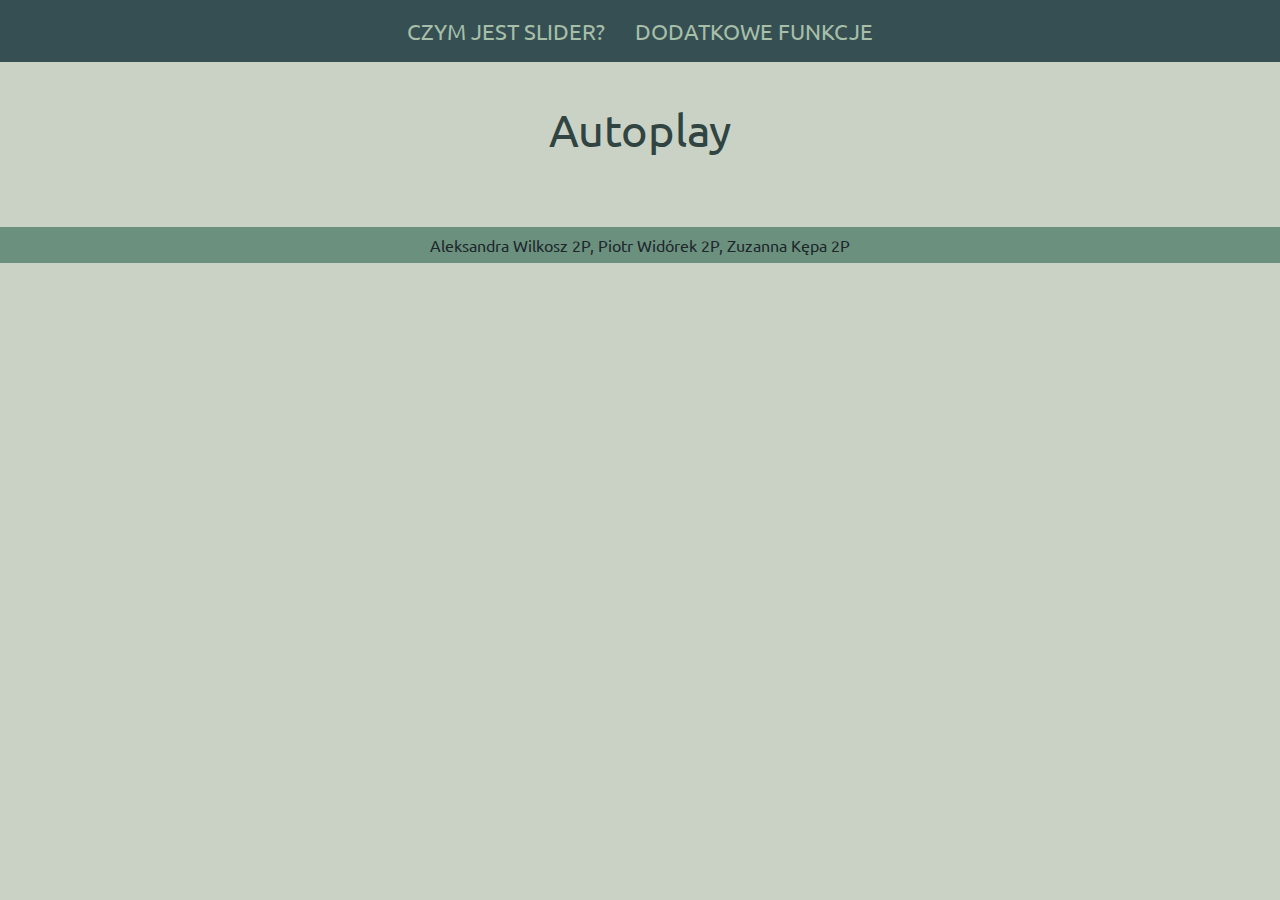
==== podstrony/funkcje/autoplay.html @ aced5589 "Breadcrumbs" ====
<!DOCTYPE html>
<html lang="pl">

<head>
    <meta charset="UTF-8">
    <meta name="viewport" content="width=device-width, initial-scale=1.0">

    <link rel="stylesheet" href="../../style/arkusz_zerujacy.css">
    <link rel="stylesheet" href="../../style/podstrony.css">
    <link rel="stylesheet" href="../../biblioteka/highlight/styles/atom-one-dark-reasonable.min.css">

    <title>Autoplay</title>
</head>

<body>
    <nav>
        <ul class="menu">

            <li>
                <p>Czym jest slider?</p>
                <ul class="dropdown" style="width: 215px;">
                    <a href="../info/informacje.html">
                        <li>Informacje</li>
                    </a>
                    <a href="../info/podstawy.html">
                        <li>Podstawy Slidera</li>
                    </a>
                </ul>

            </li>
            <li>
                <p>Dodatkowe funkcje</p>
                <ul class="dropdown" style="width: 250px;">
                    <a href="../funkcje/breadcrumbs.html">
                        <li>Breadcrumbs</li>
                    </a>
                    <a href="../funkcje/fade.html">
                        <li>Fade</li>
                    </a>
                    <a href="../funkcje/autoplay.html">
                        <li>Autoplay</li>
                    </a>
                    <a href="../funkcje/infinite.html">
                        <li>Infite slider</li>
                    </a>
                </ul>
            </li>

        </ul>
    </nav>

    <div class="cont">
        <header>
            <h1>Autoplay</h1>
        </header>

        <div class="opisy flex">
            <div class="opis">
            </div>
        </div>

    </div>
    <footer>
        Aleksandra Wilkosz 2P, Piotr Widórek 2P, Zuzanna Kępa 2P
    </footer>
    <script src="../../biblioteka/highlight/highlight.min.js"></script>
    <script>hljs.highlightAll();</script>
</body>

</html>
---- style/arkusz_zerujacy.css ----
/* http://meyerweb.com/eric/tools/css/reset/ 
   v2.0 | 20110126
   License: none (public domain)
*/

html, body, div, span, applet, object, iframe,
h1, h2, h3, h4, h5, h6, p, blockquote, pre,
a, abbr, acronym, address, big, cite, code,
del, dfn, em, img, ins, kbd, q, s, samp,
small, strike, strong, sub, sup, tt, var,
b, u, i, center,
dl, dt, dd, ol, ul, li,
fieldset, form, label, legend,
table, caption, tbody, tfoot, thead, tr, th, td,
article, aside, canvas, details, embed, 
figure, figcaption, footer, header, hgroup, 
menu, nav, output, ruby, section, summary,
time, mark, audio, video {
    margin: 0;
    padding: 0;
    border: 0;
    font-size: 100%;
    font: inherit;
    vertical-align: baseline;
}
/* HTML5 display-role reset for older browsers */
article, aside, details, figcaption, figure, 
footer, header, hgroup, menu, nav, section {
    display: block;
}
body {
    line-height: 1;
}
 ul {
    list-style: none;
}
blockquote, q {
    quotes: none;
}
blockquote:before, blockquote:after,
q:before, q:after {
    content: '';
    content: none;
}
table {
    border-collapse: collapse;
    border-spacing: 0;
}
* {
    box-sizing: border-box;
}
---- style/podstrony.css ----
@import url('https://fonts.googleapis.com/css2?family=Ubuntu:wght@700&display=swap');

:root {
    --light-color: #ffe7e7;
    --accent-2: #ca1f3d;
}

body {
    font-family: 'Ubuntu', sans-serif;
    background: #cad2c5;
    min-width: 960px;
}

.cont {
    margin: auto;
    width: 960px;
    display: flex;
    flex-direction: column;
    padding: 15px;
}

.flex {
    display: flex;
    justify-content: center;
    align-items: center;
}

nav {
    width: 100%;
    background-color: #354f52;
    position: sticky;
    top: 0;
    z-index: 1;
}

header {
    color: #304442;
    font-size: 45px;
    width: fit-content;
    max-width: 900px;
    margin: 0 auto;
    display: flex;
    justify-content: center;
    padding: 30px;
    padding-bottom: 0;
    gap: 20px;
}

footer {
    color:#1e272c;
    width:100%;
    padding:10px;
    text-align: center;
    background: #6b917e;
}

header a:hover {
    background-color: var(--accent-2);
    background-clip: text;
    -webkit-background-clip: text;
    -webkit-text-fill-color: transparent;
    transition: 0.2s;
}

@keyframes shine {
    to {
      background-position: 200% center;
    }
  }

.przyciski {
    flex-direction: column;
    gap: 10px;
}

.butt {
    background-color: var(--accent-1);
    color: var(--dark-color);
    padding: 15px;
    border-radius: 10px;
    width: 200px;
    height: fit-content;
    text-align: center;
    cursor: pointer;
}

.butt:first-of-type {
    background-color: var(--accent-2);
}

.butt:hover{
    transform: scale(1.02);
}

.opisy {
    margin: 20px;
    flex-direction: column;
}

strong {
    color: var(--accent-2);
}

.przyklad, .opis, .kod {
    width: 800px;
}

.opis {
    padding: 10px;
}

h2 {
    font-size: 35px;
    color: #304442;
    padding-top:30px;
    margin-bottom: 30px;
    text-align: center;
}

.opis p {
    font-size: 20px;
    line-height: 22px;
    margin: 15px;
}

code {
    padding: 5px;
    font-size: 18px;
    line-height: 24px;
}

.przyklad {
    height: 400px;
    display: grid;
    grid-template-columns: 510px 1fr;
    color: var(--dark-color);
    border: 10px solid var(--dark-color);
    margin-bottom: 30px;
    margin-top: 10px;
}

.grid-przyklad {
    width: 510px;
    border-right: 10px solid var(--dark-color);
    display: grid;
    overflow: auto;
}

.grid-item {
    display: flex;
    justify-content: center;
    align-items: center;
    font-size: 35px;
}

input[type="radio"] {
    display: none;
}

input[type="range"] {
    accent-color: var(--accent-2);
    width: 170px;
}
.menu {
    margin: auto;
    width: 900px;
    display: flex;
    justify-content: center;
    gap: 30px;
    position: relative;
}

.menu > li {
    display: inline-block;
    padding: 20px 0;
    cursor: pointer;
}

.menu p, .menu > li > a {
    text-transform: uppercase;
    text-decoration: none;
    font-size: 22px;
    color: #a7bea9;
}

.dropdown {
    font-size: 18px;
    margin: 20px 0;
    padding: 5px 0;
    position: absolute;
    display: none;
    background-color: #a7bea9 ;
}

.dropdown li {
    padding: 12px 15px;
    z-index: 1;
}

.dropdown a {
    text-decoration: none;
    color: var(--dark-color);
}

.menu > li:hover > .dropdown {
    display: block;
}

.dropdown li:hover {
    background-color: #354f52;
    color: #a7bea9;
}

.opis ul {
    list-style-type:disc;
    margin-left: 80px;
    font-size: 1.2em;
}

ol {
    line-height: 22px;
    padding-left: 20px;
}
---- biblioteka/highlight/styles/atom-one-dark-reasonable.min.css ----
pre code.hljs{display:block;overflow-x:auto;padding:1em;width:100%}code.hljs{padding:3px 5px}.hljs{color:#abb2bf;background:#282c34}.hljs-keyword,.hljs-operator,.hljs-pattern-match{color:#f92672}.hljs-function,.hljs-pattern-match .hljs-constructor{color:#61aeee}.hljs-function .hljs-params{color:#a6e22e}.hljs-function .hljs-params .hljs-typing{color:#fd971f}.hljs-module-access .hljs-module{color:#7e57c2}.hljs-constructor{color:#e2b93d}.hljs-constructor .hljs-string{color:#9ccc65}.hljs-comment,.hljs-quote{color:#b18eb1;font-style:italic}.hljs-doctag,.hljs-formula{color:#c678dd}.hljs-deletion,.hljs-name,.hljs-section,.hljs-selector-tag,.hljs-subst{color:#e06c75}.hljs-literal{color:#56b6c2}.hljs-addition,.hljs-attribute,.hljs-meta .hljs-string,.hljs-regexp,.hljs-string{color:#98c379}.hljs-built_in,.hljs-class .hljs-title,.hljs-title.class_{color:#e6c07b}.hljs-attr,.hljs-number,.hljs-selector-attr,.hljs-selector-class,.hljs-selector-pseudo,.hljs-template-variable,.hljs-type,.hljs-variable{color:#d19a66}.hljs-bullet,.hljs-link,.hljs-meta,.hljs-selector-id,.hljs-symbol,.hljs-title{color:#61aeee}.hljs-emphasis{font-style:italic}.hljs-strong{font-weight:700}.hljs-link{text-decoration:underline}
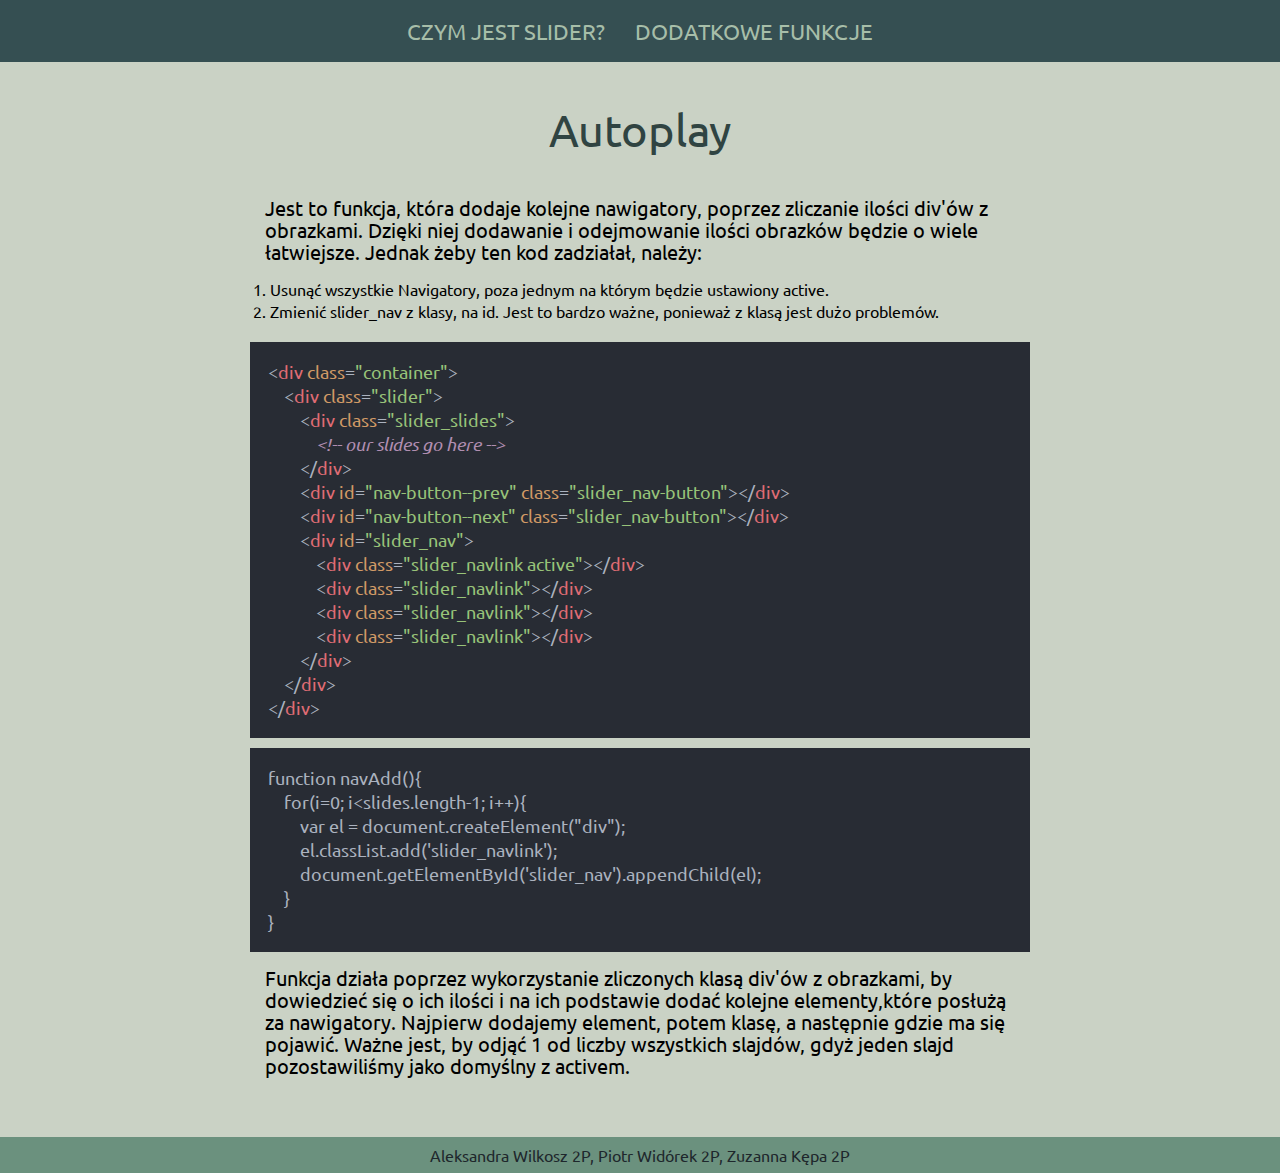
==== commit cad36f21: "autoplay" ====
--- a/podstrony/funkcje/autoplay.html
+++ b/podstrony/funkcje/autoplay.html
@@ -34,14 +34,11 @@
                     <a href="../funkcje/breadcrumbs.html">
                         <li>Breadcrumbs</li>
                     </a>
-                    <a href="../funkcje/fade.html">
-                        <li>Fade</li>
-                    </a>
                     <a href="../funkcje/autoplay.html">
                         <li>Autoplay</li>
                     </a>
                     <a href="../funkcje/infinite.html">
-                        <li>Infite slider</li>
+                        <li>AutoAdd</li>
                     </a>
                 </ul>
             </li>
@@ -56,6 +53,45 @@
 
         <div class="opisy flex">
             <div class="opis">
+                <p>
+                    Jest to funkcja, która dodaje kolejne nawigatory, poprzez zliczanie ilości div'ów z obrazkami.
+                    Dzięki
+                    niej dodawanie i odejmowanie ilości obrazków będzie o wiele łatwiejsze. Jednak żeby ten kod
+                    zadziałał, należy:
+                </p>
+                <ol>
+                    <li>Usunąć wszystkie Navigatory, poza jednym na którym będzie ustawiony active.</li>
+                    <li>Zmienić slider_nav z klasy, na id. Jest to bardzo ważne, ponieważ z klasą jest dużo problemów.
+                    </li>
+                </ol>
+                <pre style="margin-top:20px;"><code>&lt;div class=&quot;container&quot;&gt;
+    &lt;div class=&quot;slider&quot;&gt;
+        &lt;div class=&quot;slider_slides&quot;&gt;
+            &lt;!-- our slides go here --&gt;
+        &lt;/div&gt;
+        &lt;div id=&quot;nav-button--prev&quot; class=&quot;slider_nav-button&quot;&gt;&lt;/div&gt;
+        &lt;div id=&quot;nav-button--next&quot; class=&quot;slider_nav-button&quot;&gt;&lt;/div&gt;
+        &lt;div id=&quot;slider_nav&quot;&gt; 
+            &lt;div class=&quot;slider_navlink active&quot;&gt;&lt;/div&gt;
+            &lt;div class=&quot;slider_navlink&quot;&gt;&lt;/div&gt;
+            &lt;div class=&quot;slider_navlink&quot;&gt;&lt;/div&gt;
+            &lt;div class=&quot;slider_navlink&quot;&gt;&lt;/div&gt;
+        &lt;/div&gt;
+    &lt;/div&gt;
+&lt;/div&gt;</code></pre>
+                <pre style="margin-top: 10px;"><code>function navAdd(){
+    for(i=0; i&lt;slides.length-1; i++){
+        var el = document.createElement(&quot;div&quot;);
+        el.classList.add(&#39;slider_navlink&#39;);
+        document.getElementById(&#39;slider_nav&#39;).appendChild(el);
+    }
+}</code></pre>
+                <p>
+                    Funkcja działa poprzez wykorzystanie zliczonych klasą div'ów z obrazkami, by dowiedzieć się o ich
+                    ilości i na ich podstawie dodać kolejne elementy,które posłużą za nawigatory. Najpierw dodajemy
+                    element, potem klasę, a następnie gdzie ma się pojawić. Ważne jest, by odjąć 1 od liczby wszystkich
+                    slajdów, gdyż jeden slajd pozostawiliśmy jako domyślny z activem.
+                </p>
             </div>
         </div>
 
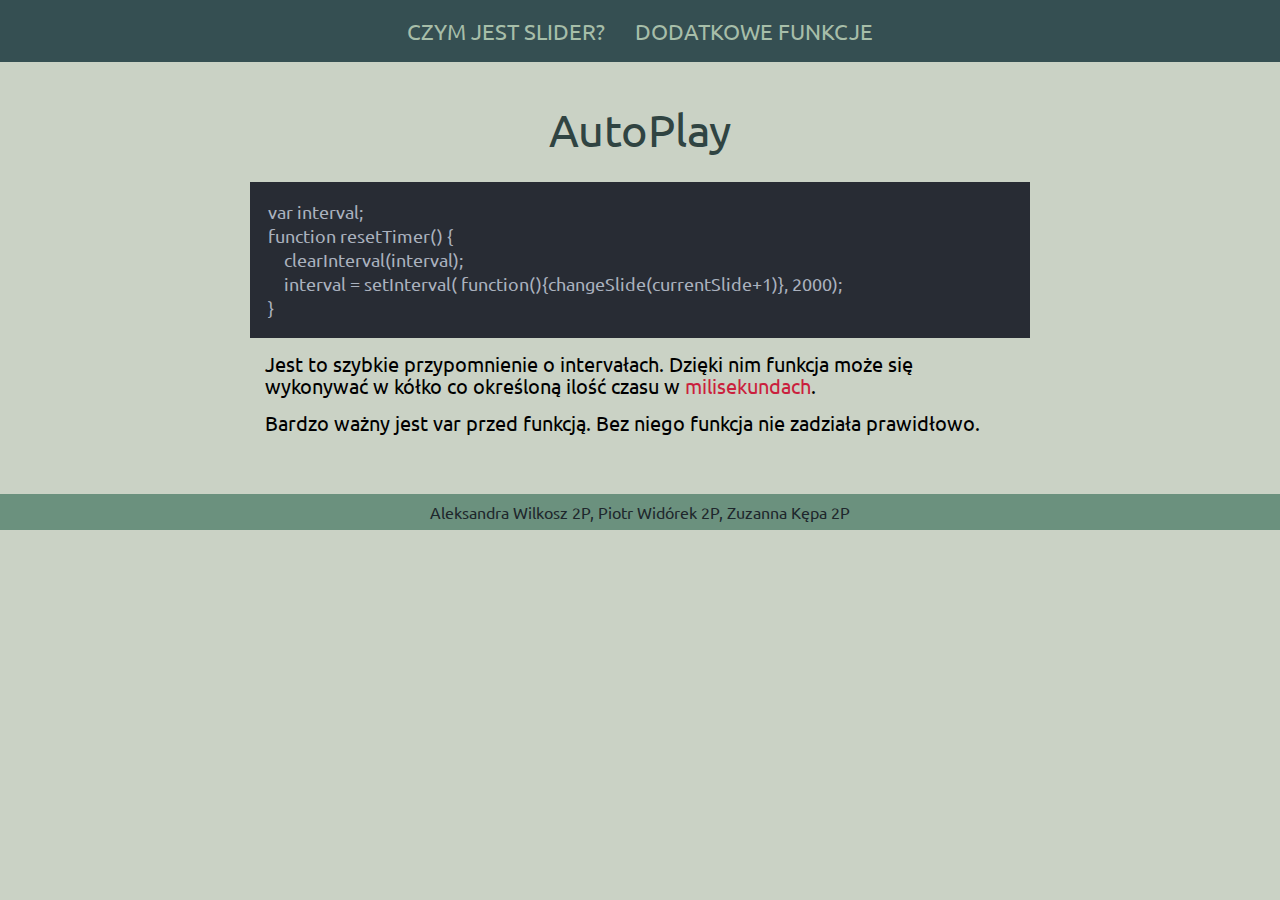
==== commit aa086064: "AutoAdd" ====
--- a/podstrony/funkcje/autoplay.html
+++ b/podstrony/funkcje/autoplay.html
@@ -9,7 +9,7 @@
     <link rel="stylesheet" href="../../style/podstrony.css">
     <link rel="stylesheet" href="../../biblioteka/highlight/styles/atom-one-dark-reasonable.min.css">
 
-    <title>Autoplay</title>
+    <title>AutoPlay</title>
 </head>
 
 <body>
@@ -35,7 +35,7 @@
                         <li>Breadcrumbs</li>
                     </a>
                     <a href="../funkcje/autoplay.html">
-                        <li>Autoplay</li>
+                        <li>AutoPlay</li>
                     </a>
                     <a href="../funkcje/infinite.html">
                         <li>AutoAdd</li>
@@ -48,50 +48,26 @@
 
     <div class="cont">
         <header>
-            <h1>Autoplay</h1>
+            <h1>AutoPlay</h1>
         </header>
 
         <div class="opisy flex">
             <div class="opis">
-                <p>
-                    Jest to funkcja, która dodaje kolejne nawigatory, poprzez zliczanie ilości div'ów z obrazkami.
-                    Dzięki
-                    niej dodawanie i odejmowanie ilości obrazków będzie o wiele łatwiejsze. Jednak żeby ten kod
-                    zadziałał, należy:
-                </p>
-                <ol>
-                    <li>Usunąć wszystkie Navigatory, poza jednym na którym będzie ustawiony active.</li>
-                    <li>Zmienić slider_nav z klasy, na id. Jest to bardzo ważne, ponieważ z klasą jest dużo problemów.
-                    </li>
-                </ol>
-                <pre style="margin-top:20px;"><code>&lt;div class=&quot;container&quot;&gt;
-    &lt;div class=&quot;slider&quot;&gt;
-        &lt;div class=&quot;slider_slides&quot;&gt;
-            &lt;!-- our slides go here --&gt;
-        &lt;/div&gt;
-        &lt;div id=&quot;nav-button--prev&quot; class=&quot;slider_nav-button&quot;&gt;&lt;/div&gt;
-        &lt;div id=&quot;nav-button--next&quot; class=&quot;slider_nav-button&quot;&gt;&lt;/div&gt;
-        &lt;div id=&quot;slider_nav&quot;&gt; 
-            &lt;div class=&quot;slider_navlink active&quot;&gt;&lt;/div&gt;
-            &lt;div class=&quot;slider_navlink&quot;&gt;&lt;/div&gt;
-            &lt;div class=&quot;slider_navlink&quot;&gt;&lt;/div&gt;
-            &lt;div class=&quot;slider_navlink&quot;&gt;&lt;/div&gt;
-        &lt;/div&gt;
-    &lt;/div&gt;
-&lt;/div&gt;</code></pre>
-                <pre style="margin-top: 10px;"><code>function navAdd(){
-    for(i=0; i&lt;slides.length-1; i++){
-        var el = document.createElement(&quot;div&quot;);
-        el.classList.add(&#39;slider_navlink&#39;);
-        document.getElementById(&#39;slider_nav&#39;).appendChild(el);
-    }
+                <pre><code>var interval;
+function resetTimer() {
+    clearInterval(interval);    
+    interval = setInterval( function(){changeSlide(currentSlide+1)}, 2000);
 }</code></pre>
                 <p>
-                    Funkcja działa poprzez wykorzystanie zliczonych klasą div'ów z obrazkami, by dowiedzieć się o ich
-                    ilości i na ich podstawie dodać kolejne elementy,które posłużą za nawigatory. Najpierw dodajemy
-                    element, potem klasę, a następnie gdzie ma się pojawić. Ważne jest, by odjąć 1 od liczby wszystkich
-                    slajdów, gdyż jeden slajd pozostawiliśmy jako domyślny z activem.
+                    Jest to szybkie przypomnienie o intervałach. Dzięki nim funkcja może się wykonywać w kółko co
+                    określoną ilość czasu w <strong>milisekundach</strong>.
                 </p>
+                <p>
+                    Bardzo ważny jest var przed funkcją. Bez
+                    niego funkcja nie
+                    zadziała prawidłowo.
+                </p>
+
             </div>
         </div>
 
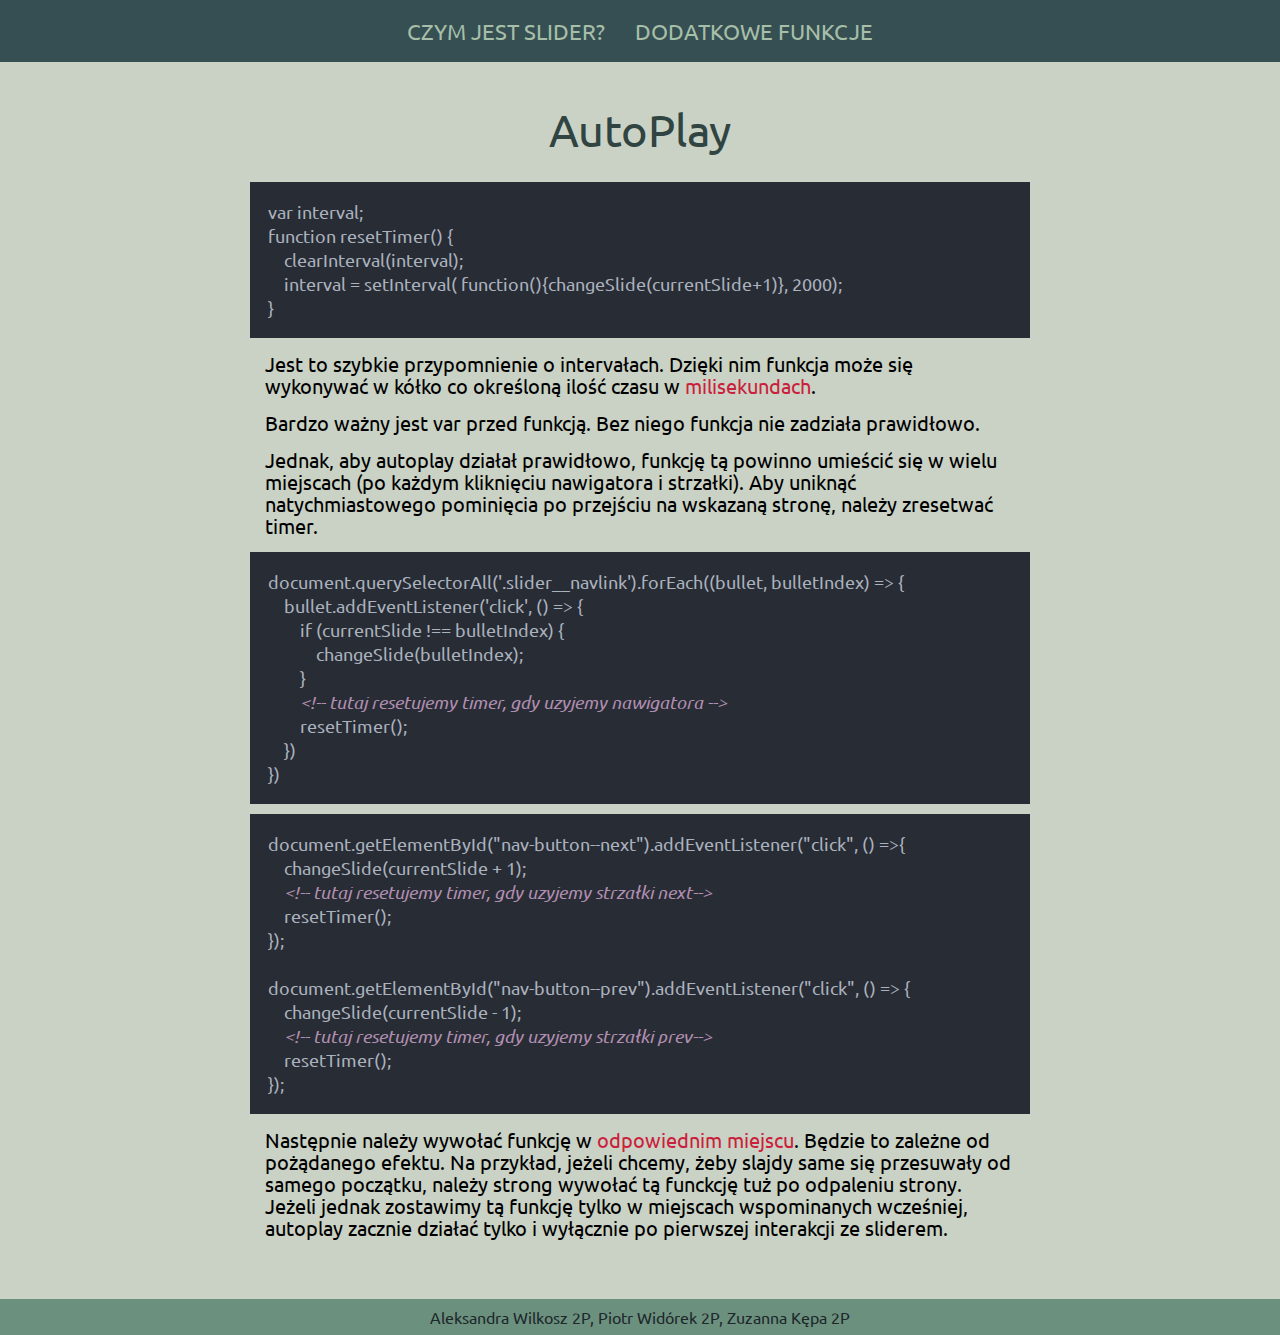
==== commit 0fa5332a: "autoplay" ====
--- a/podstrony/funkcje/autoplay.html
+++ b/podstrony/funkcje/autoplay.html
@@ -67,7 +67,42 @@
                     niego funkcja nie
                     zadziała prawidłowo.
                 </p>
+                <p>
+                    Jednak, aby autoplay działał prawidłowo, funkcję tą powinno umieścić się w wielu miejscach
+                    (po każdym kliknięciu nawigatora i strzałki). Aby uniknąć natychmiastowego pominięcia po przejściu
+                    na
+                    wskazaną stronę, należy zresetwać timer.
+                </p>
+                <pre><code>document.querySelectorAll('.slider__navlink').forEach((bullet, bulletIndex) => {
+    bullet.addEventListener('click', () => {
+        if (currentSlide !== bulletIndex) {
+            changeSlide(bulletIndex);
+        }
+        &lt;!-- tutaj resetujemy timer, gdy uzyjemy nawigatora --&gt;
+        resetTimer();
+    })
+})</code></pre>
+                <pre style="margin-top:10px;"><code>document.getElementById("nav-button--next").addEventListener("click", () =>{
+    changeSlide(currentSlide + 1);
+    &lt;!-- tutaj resetujemy timer, gdy uzyjemy strzałki next--&gt;
+    resetTimer();
+});
 
+document.getElementById("nav-button--prev").addEventListener("click", () => {
+    changeSlide(currentSlide - 1);
+    &lt;!-- tutaj resetujemy timer, gdy uzyjemy strzałki prev--&gt;
+    resetTimer();
+});</code></pre>
+                <p>
+                    Następnie należy wywołać funkcję w <strong>odpowiednim miejscu</strong>. Będzie to zależne od
+                    pożądanego efektu. Na
+                    przykład, jeżeli
+                    chcemy, żeby slajdy same się przesuwały od samego początku, należy strong wywołać tą funckcję tuż po
+                    odpaleniu strony. Jeżeli jednak zostawimy
+                    tą funkcję tylko w miejscach wspominanych wcześniej, autoplay zacznie działać tylko i
+                    wyłącznie po pierwszej interakcji ze
+                    sliderem.
+                </p>
             </div>
         </div>
 
